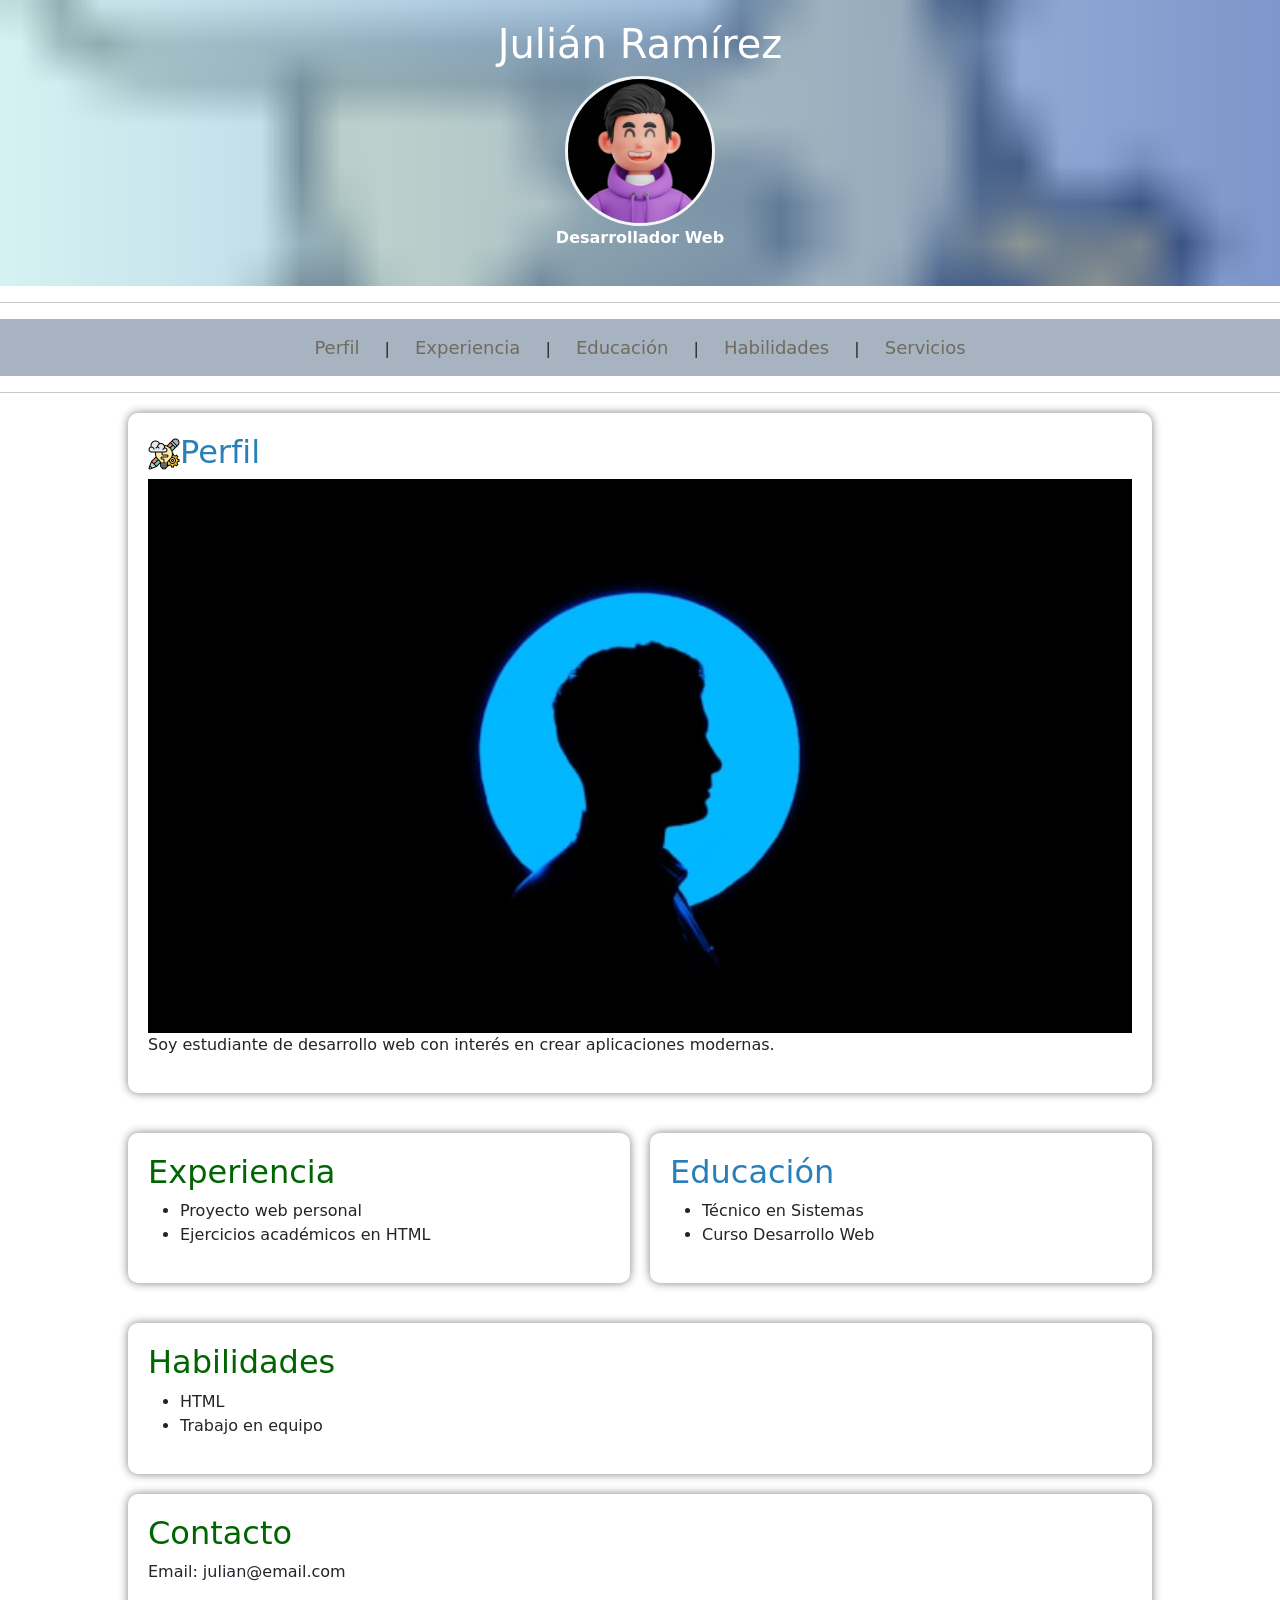
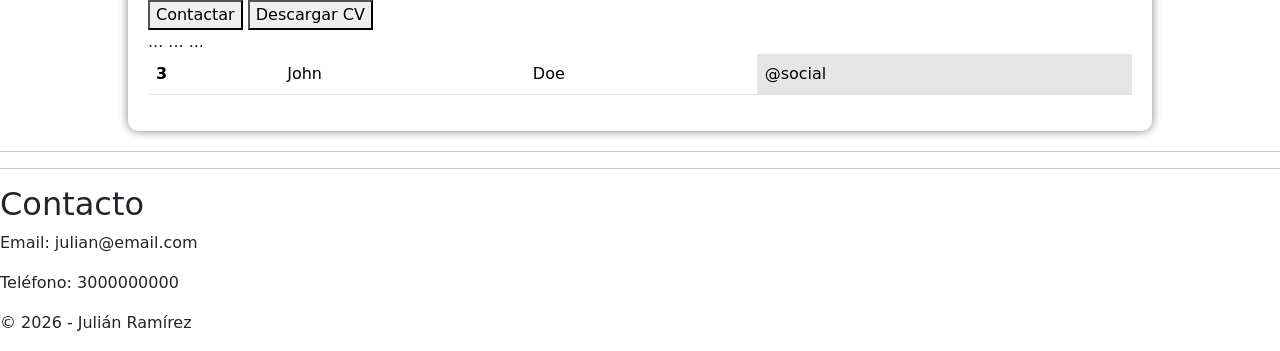
==== index.html @ 417aae17 "Add files via upload" ====
<!DOCTYPE html>
<html lang="es">
<head>
  <meta charset="UTF-8">
  <link rel="shortcut icon" href="/Multimedia/img/diseno.png" type="image/x-icon">
  <title>Mi CV - Julián Ramírez</title>
  <link rel="stylesheet" href="/css/ejemplo.css">
  <link href="https://cdn.jsdelivr.net/npm/bootstrap@5.3.8/dist/css/bootstrap.min.css" rel="stylesheet" integrity="sha384-sRIl4kxILFvY47J16cr9ZwB07vP4J8+LH7qKQnuqkuIAvNWLzeN8tE5YBujZqJLB" crossorigin="anonymous">
</head>

<body bgcolor="#f4f4f4">
  <header>
    <font>
      <h1>Julián Ramírez</h1>
    </font>
    <img src="Multimedia/img/perfil2.jpg" alt="Foto" width="150">
    <p><b>Desarrollador Web</b></p>
  </header>
  <hr>
  <nav>
    <center>
      <a href="#perfil">Perfil</a> |
      <a href="#experiencia">Experiencia</a> |
      <a href="#educacion">Educación</a> |
      <a href="#habilidades">Habilidades</a> |
      <a href="/templates/services.html">Servicios</a>
    </center>
  </nav>
  <hr>
  <main>
    <section id="perfil">
      <h2><img src="/Multimedia/img/diseno.png" alt="">Perfil</h2>
      <img src="/Multimedia/img/perfil.jpg" alt="" class="perfil">
      <p>Soy estudiante de desarrollo web con interés en crear aplicaciones modernas.</p>
    </section>
    <div class="contenedor-flex">
      <section id="experiencia">
        <h2><font color="darkgreen">Experiencia</font></h2>
        <ul>
          <li>Proyecto web personal</li>
          <li>Ejercicios académicos en HTML</li>
        </ul>
      </section>
      <section id="educacion">
        <h2>Educación</h2>
        <ul>
          <li>Técnico en Sistemas</li>
          <li>Curso Desarrollo Web</li>
        </ul>
      </section>
    </div>
    <section id="habilidades">
      <h2><font color="darkgreen">Habilidades</font></h2>
      <ul>
        <li>HTML</li>
        <li>Trabajo en equipo</li>
      </ul>
    </section>
    <section id="contacto">
      <h2><font color="darkgreen">Contacto</font></h2>
      <p>Email: julian@email.com</p>

      <button>Contactar</button>
      <button>Descargar CV</button>
      <br>
      <table class="table">
        <thead>
          ...
        </thead>
        <tbody>
          <tr class="table-active">
            ...
          </tr>
          <tr>
            ...
          </tr>
          <tr>
            <th scope="row">3</th>
            <td>John</td>
            <td>Doe</td>
            <td class="table-active">@social</td>
          </tr>
        </tbody>
      </table>
    </section>

  </main>

  <hr>
  <hr>

  <footer>
    <h2>Contacto</h2>
    <p>Email: julian@email.com</p>
    <p>Teléfono: 3000000000</p>
    <div class="redes">
      <a href="#">
          <i class="fa-brands fa-facebook"></i>
      </a>
      <a href="#">
          <i class="fa-brands fa-instagram"></i>
      </a>
      <a href="#">
          <i class="fa-brands fa-github"></i>
      </a>
      <a href="#">
          <i class="fa-brands fa-linkedin"></i>
      </a>
    </div>
    <p>© 2026 - Julián Ramírez</p>
  </footer>

  <script src="https://cdn.jsdelivr.net/npm/bootstrap@5.3.8/dist/js/bootstrap.bundle.min.js" integrity="sha384-FKyoEForCGlyvwx9Hj09JcYn3nv7wiPVlz7YYwJrWVcXK/BmnVDxM+D2scQbITxI" crossorigin="anonymous"></script>
  <script src="https://cdn.jsdelivr.net/npm/@popperjs/core@2.11.8/dist/umd/popper.min.js" integrity="sha384-I7E8VVD/ismYTF4hNIPjVp/Zjvgyol6VFvRkX/vR+Vc4jQkC+hVqc2pM8ODewa9r" crossorigin="anonymous"></script>
  <script src="https://cdn.jsdelivr.net/npm/bootstrap@5.3.8/dist/js/bootstrap.min.js" integrity="sha384-G/EV+4j2dNv+tEPo3++6LCgdCROaejBqfUeNjuKAiuXbjrxilcCdDz6ZAVfHWe1Y" crossorigin="anonymous"></script>
</body>
</html>
---- css/ejemplo.css ----
body{
    font-family: Arial, Helvetica, sans-serif;
}
header{
    background-image: linear-gradient(
        to right,
        rgba(197, 236, 236, 0.7),
        rgba(70, 106, 182, 0.7)
    ),
    url("/Multimedia/img/diseno.png");

    background-size: cover;
    background-position: center;
 
    color: #ffff;
    text-align: center;
    padding: 20px;
}
header img{
    border-radius: 50%;
    border: 3px solid whitesmoke;
}
nav{
    background-color: rgb(168, 179, 194);
    padding: 15px;
    text-align: center;
}
nav a{
    color: #6E6C5D;
    text-decoration: none;
    margin: 20px;
    font-size: 18px;
    transition: 0.4s;
}
nav a:hover{
    color: yellow;
    font-size: 20px;
}
main{
    width: 80%;
    margin: auto;
    justify-content: space-between;
}

.contenedor-flex{
    display: flex;
    justify-content: space-between;
    gap: 20px;
}

.contenedor-flex section{
    width: 50%;
}
/*main{

    display:flex;
    flex-wrap:wrap;
    justify-content:space-between;
    width:80%;
    margin:auto;
}
section{

    width:40%;
    background-color:white;
    padding:20px;
    margin:10px 0;
    border-radius:10px;
    box-shadow:0px 0px 10px gray;
}*/
section{
    background-color: white;
    padding: 20px;
    margin: 20px 0;
    border-radius: 10px;
    box-shadow: 0px 0px 10px gray;
}
main section .perfil {
    width: 100%;
    margin: auto;
}

section h2{
    color: #2980b9;
}
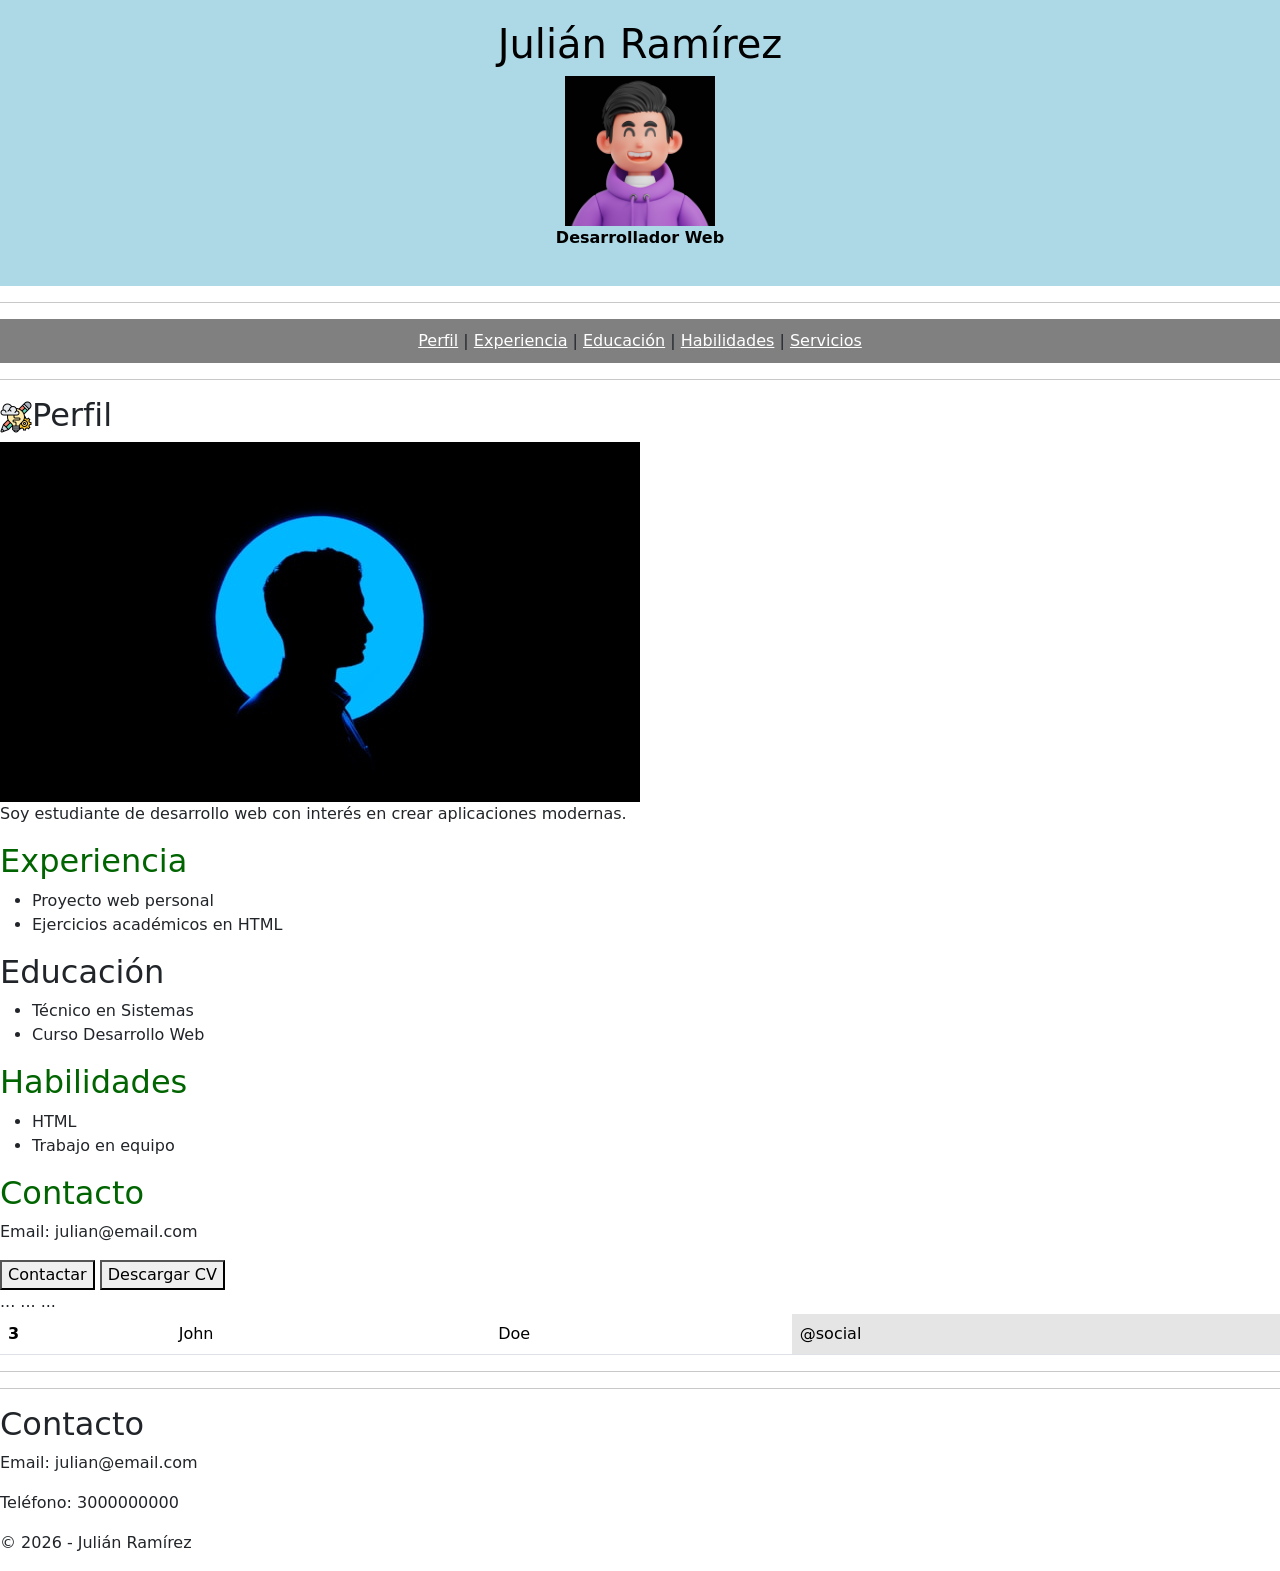
==== commit 313f25af: "Update index.html" ====
--- a/index.html
+++ b/index.html
@@ -4,7 +4,7 @@
   <meta charset="UTF-8">
   <link rel="shortcut icon" href="/Multimedia/img/diseno.png" type="image/x-icon">
   <title>Mi CV - Julián Ramírez</title>
-  <link rel="stylesheet" href="/css/ejemplo.css">
+  <link rel="stylesheet" href="/css/index.css">
   <link href="https://cdn.jsdelivr.net/npm/bootstrap@5.3.8/dist/css/bootstrap.min.css" rel="stylesheet" integrity="sha384-sRIl4kxILFvY47J16cr9ZwB07vP4J8+LH7qKQnuqkuIAvNWLzeN8tE5YBujZqJLB" crossorigin="anonymous">
 </head>
 
@@ -114,4 +114,4 @@
   <script src="https://cdn.jsdelivr.net/npm/@popperjs/core@2.11.8/dist/umd/popper.min.js" integrity="sha384-I7E8VVD/ismYTF4hNIPjVp/Zjvgyol6VFvRkX/vR+Vc4jQkC+hVqc2pM8ODewa9r" crossorigin="anonymous"></script>
   <script src="https://cdn.jsdelivr.net/npm/bootstrap@5.3.8/dist/js/bootstrap.min.js" integrity="sha384-G/EV+4j2dNv+tEPo3++6LCgdCROaejBqfUeNjuKAiuXbjrxilcCdDz6ZAVfHWe1Y" crossorigin="anonymous"></script>
 </body>
-</html>+</html>
--- a/css/index.css
+++ b/css/index.css
@@ -0,0 +1,16 @@
+header{
+    background-color: lightblue;
+    text-align: center;
+    padding: 20px;
+    color: black;
+}
+
+nav{
+    background-color: gray;
+    text-align: center;
+    padding: 10px;
+}
+
+nav a{
+    color:white;
+}
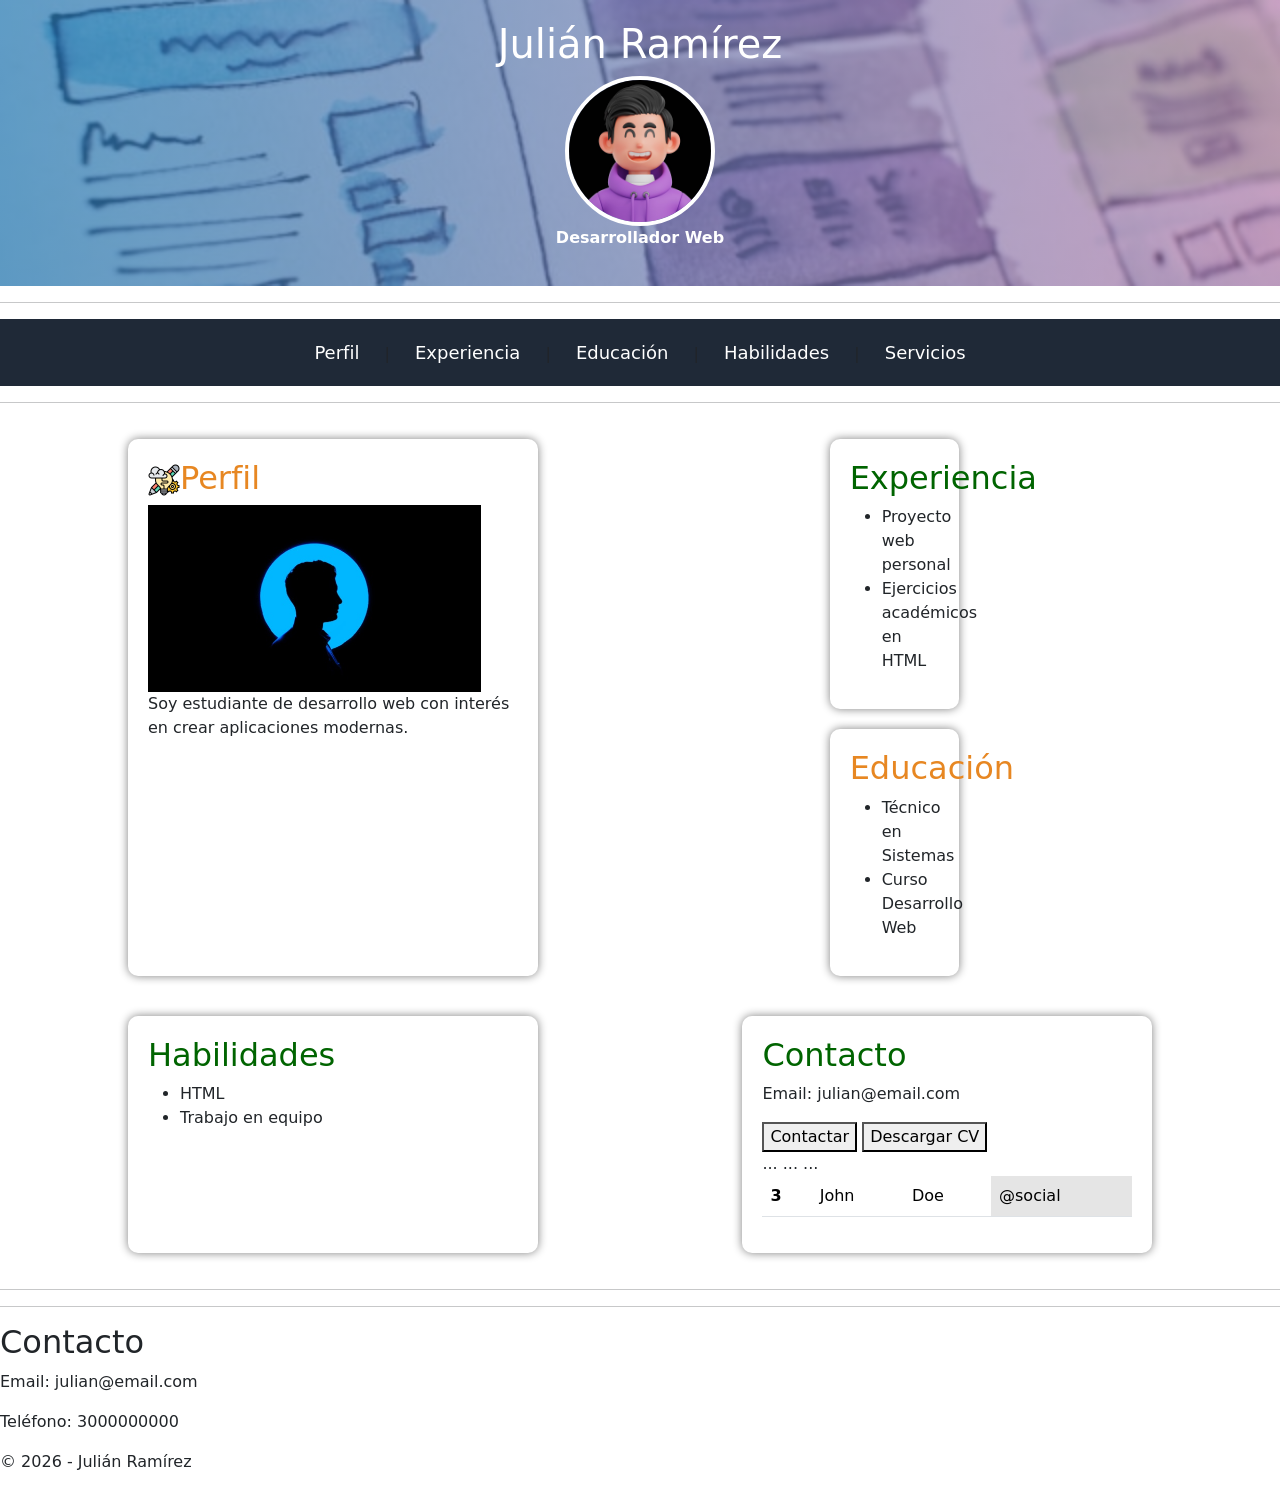
==== commit 98112633: "Update index.html" ====
--- a/index.html
+++ b/index.html
@@ -4,7 +4,7 @@
   <meta charset="UTF-8">
   <link rel="shortcut icon" href="/Multimedia/img/diseno.png" type="image/x-icon">
   <title>Mi CV - Julián Ramírez</title>
-  <link rel="stylesheet" href="/css/index.css">
+  <link rel="stylesheet" href="/css/indey.css">
   <link href="https://cdn.jsdelivr.net/npm/bootstrap@5.3.8/dist/css/bootstrap.min.css" rel="stylesheet" integrity="sha384-sRIl4kxILFvY47J16cr9ZwB07vP4J8+LH7qKQnuqkuIAvNWLzeN8tE5YBujZqJLB" crossorigin="anonymous">
 </head>
 
--- a/css/indey.css
+++ b/css/indey.css
@@ -0,0 +1,74 @@
+body{
+    margin:0;
+    font-family:Arial;
+}
+
+header{
+    background-image:
+    linear-gradient(
+    to right,
+    rgba(41,128,185,0.7),
+    rgba(179, 124, 171, 0.7)
+),
+    url("../Multimedia/img/fondo-header.jpg");
+
+    background-size:cover;
+    background-position:center;
+
+    color:white;
+    text-align:center;
+
+    padding:20px;
+}
+
+header img{
+    border-radius:50%;
+    border:4px solid white;
+}
+
+header h1{
+    font-size:40px;
+}
+
+nav{
+    background-color:#1f2937;
+    padding:20px;
+    text-align:center;
+}
+
+nav a{
+    color:white;
+    text-decoration:none;
+    margin:20px;
+    font-size:18px;
+    transition:0.3s;
+}
+
+nav a:hover{
+    color:yellow;
+    font-size:20px;
+}
+main{
+    width: 80%;
+    margin: auto;
+    display: flex;
+    flex-wrap: wrap;
+    justify-content: space-between;
+}
+
+main section{
+    width: 40%;
+    background-color: #ffff;
+    padding: 20px;
+    margin: 20px 0;
+
+    border-radius: 10px;
+    box-shadow: 0px 0px 10px gray;
+}
+main section .perfil {
+    width: 90%;
+    margin: auto;
+}
+main section h2{
+    color: rgb(231, 135, 34);
+}
